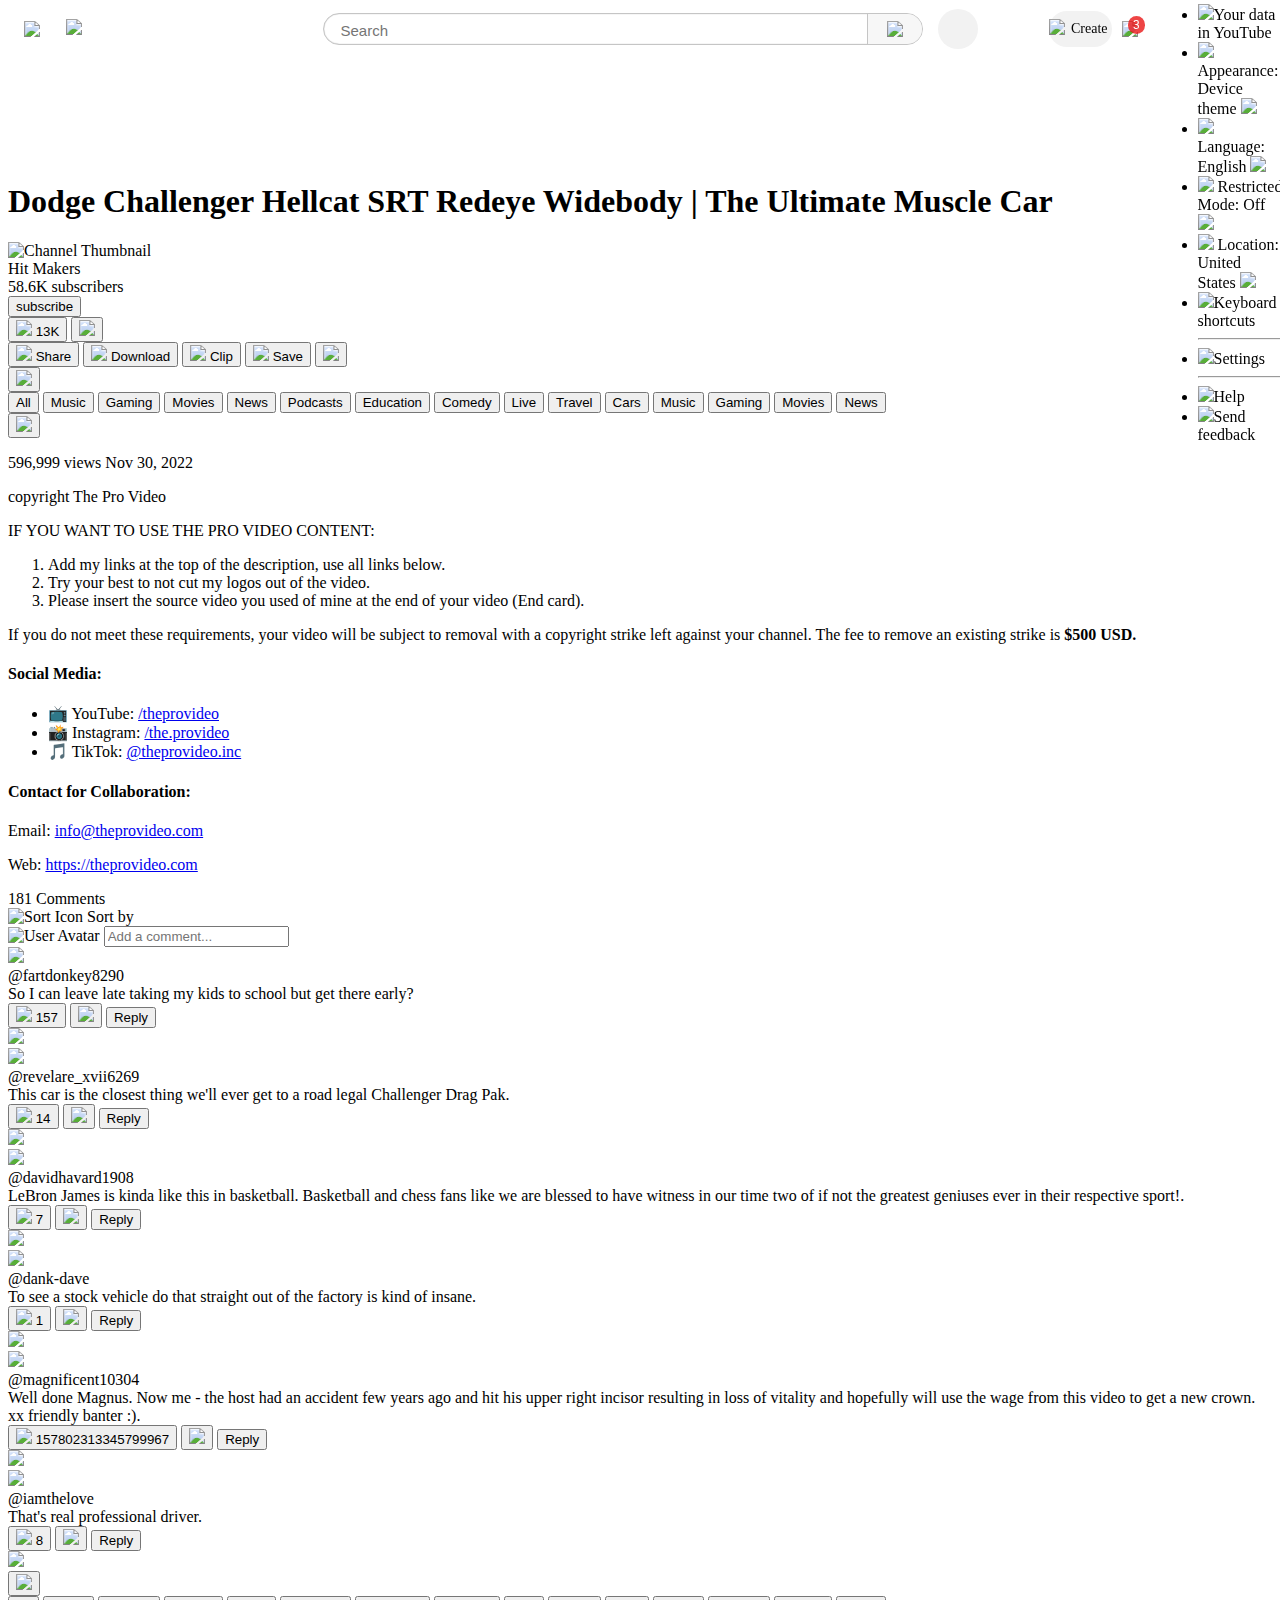
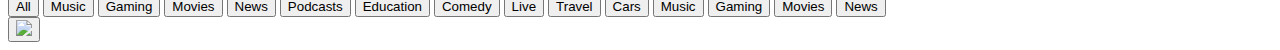
==== video.html @ 3eedf09e "add script to sidebar" ====
<!DOCTYPE html>
<html lang="en">

<head>

  <meta charset="UTF-8">
  <meta name="viewport" content="width=device-width, initial-scale=1, maximum-scale=1, user-scalable=no">

  <!-- Css Links -->
  <link rel="stylesheet" href="styles/header/navbar.css" />
  <link rel="stylesheet" href="styles/header/profile-menu.css" />
  <link rel="stylesheet" href="styles/playback page/PB-topic-bar.css" />
  <link rel="stylesheet" href="styles/playback page/PB-comments-header.css" />
  <link rel="stylesheet" href="styles/playback page/PB-comment.css" />
  <link rel="stylesheet" href="styles/playback page/PB-recommended.css" />
  <link rel="stylesheet" href="styles/playback page/PB-actions.css" />
  <link rel="stylesheet" href="styles/playback page/PB-description.css" />
  <link rel="stylesheet" href="styles/playback page/PB-video.css" />
  <link rel="stylesheet" href="styles/playback page/PB-general.css" />
  <link rel="stylesheet" href="styles/sidebar/subescriptions.css">
  <link rel="stylesheet" href="styles/sidebar/Explore.css">
  <link rel="stylesheet" href="styles/sidebar/more-form.css">
  <link rel="stylesheet" href="styles/sidebar/sidebar.css" />

  <!--Google Font -->
  <link rel="preconnect" href="https://fonts.googleapis.com" />
  <link rel="preconnect" href="https://fonts.gstatic.com" crossorigin />
  <link
    href="https://fonts.googleapis.com/css2?family=Alexandria:wght@100..900&family=Noto+Nastaliq+Urdu:wght@400..700&family=Roboto:ital,wght@0,100;0,300;0,400;0,500;0,700;0,900;1,100;1,300;1,400;1,500;1,700;1,900&display=swap"
    rel="stylesheet" />

  <title>YouTube Video Playback Page</title>

  <script src="https://kit.fontawesome.com/c745381312.js" crossorigin="anonymous"></script>

</head>

<body>
  <!-- header -->
  <div class="navbar">
    <!-- left -->
    <div class="left-section">
      <div class="menu-btn">
        <img class="menu-icon" src="imgs/Icons/menu-icon.svg" />
      </div>
      <div class="youtube-logo">
        <img src="imgs/Icons/youtube-icon.svg" />
      </div>
    </div>
    <!-- middle -->
    <div class="middle-section">
      <form class="cointainer">
        <div class="search-bar">
          <input type="text" placeholder="Search" name="q" />
          <button type="submit" class="serch-icon">
            <img src="imgs/Icons/search-icon.svg" />
            <div class="tooltips">Search</div>
          </button>
      </form>
    </div>
    <div class="mic-icon">
      <button>
        <i class="fa-solid fa-microphone"></i>
        <div class="tooltips">Search with your vioce</div>
      </button>
    </div>

  </div>
  <!-- rigth -->
  <div class="rigth-section">
    <div class="plus-btn">
      <div class="plus-icon">
        <img src="imgs/Icons/plus-icon.svg">
      </div>
      <p class="create">Create</p>
    </div>
    <button class="bell-btn">
      <div class="notification-container">
        <img class="bell" src="imgs/Icons/brll-icon.svg" />
        <div class="notification-icon">3</div>
        <div class="tooltips">Notifications</div>
      </div>
    </button>
    <!-- user-profile -->
    <div class="profile-container">
      <!-- Profile Icon -->
      <div class="profile-icon">
        <img src="imgs/profiles/Untitled-1.psd6.png" class="profile-pic" />
      </div>

      <!-- Dropdown Menu -->
      <div class="profile-menu">
        <div class="user-info">
          <img src="imgs/profiles/Untitled-1.psd6.png" class="dropdown-pic" />
          <div>
            <h3 class="user-name">Pico</h3>
            <p class="user-id">@picobax369</p>
            <a href="#" class="view-channel-link">View your channel</a>
          </div>
        </div>
        <hr class="menu-hr" />
        <ul class="menu-list">
          <li class="menu-item"><img src="imgs/Icons/profile menu/google-account-icon.svg">Google Account</li>
          <li class="menu-item-2">
            <img src="imgs/Icons/profile menu/switch-account-icon.svg">
            Switch account
            <img class="right-button" src="imgs/Icons/profile menu/Right-icon.svg">
          </li>
          <li class="menu-item"><img src="imgs/Icons/profile menu/sign-out-icon.svg">Sign out</li>
          <hr class="menu-hr" />
          <li class="menu-item"><img src="imgs/Icons/profile menu/youtube-studio-icon.svg">YouTube Studio</li>
          <li class="menu-item"><img src="imgs/Icons/profile menu/membership-icon.svg">Purchases and memberships</li>
          <hr class="menu-hr" />
          <li class="menu-item"><img src="imgs/Icons/profile menu/youtube-data-icon.svg">Your data in YouTube</li>
          <li class="menu-item-2">
            <img src="imgs/Icons/profile menu/Appearance-icon.svg">
            Appearance: Device theme
            <img class="right-button" src="imgs/Icons/profile menu/Right-icon.svg">
          </li>
          <li class="menu-item-2">
            <img src="imgs/Icons/profile menu/language-icon.svg">
            Language: English
            <img class="right-button" src="imgs/Icons/profile menu/Right-icon.svg">
          </li>
          <li class="menu-item-2">
            <img src="imgs/Icons/profile menu/Restricted-icon.svg">
            Restricted Mode: Off
            <img class="right-button" src="imgs/Icons/profile menu/Right-icon.svg">
          </li>
          <li class="menu-item-2">
            <img src="imgs/Icons/profile menu/Location-icon.svg">
            Location: United States
            <img class="right-button" src="imgs/Icons/profile menu/Right-icon.svg">
          </li>
          <li class="menu-item"><img src="imgs/Icons/profile menu/Keyboard-icon.svg">Keyboard shortcuts</li>
          <hr class="menu-hr" />
          <li class="menu-item"><img src="imgs/Icons/profile menu/Setting-icon.svg">Settings</li>
          <hr class="menu-hr" />
          <li class="menu-item"><img src="imgs/Icons/profile menu/Help-icon.svg">Help</li>
          <li class="menu-item"><img src="imgs/Icons/profile menu/Feedback-icon.svg">Send feedback</li>
        </ul>
      </div>
    </div>
  </div>
  </div>

  <!-- sidebar -->
   <div class="cover-black"></div>
  <div class="sidebar-container close" tabindex="0">
    <div class="section-section">
      <div class="sidebar-links-home">
        <img class="sidebar-icon" src="imgs/Icons/home-icon.svg" />
        <div class="sidebar-text">Home</div>
      </div>
      <div class="sidebar-links">
        <img class="sidebar-icon" src="imgs/Icons/shorts-icon.svg" />
        <div class="sidebar-text">Shorts</div>
      </div>
      <div class="sidebar-links">
        <img class="sidebar-icon" src="imgs/Icons/subscription-icon.svg" />
        <div class="sidebar-text">Subscriptions</div>
      </div>

      <hr class="hr-between" />

      <h2 class="you-icon">You<img src="imgs/Icons/send-icon.svg" /></h2>

      <!-- for rispansive -->
    <div class="for-delete">

      <div class="sidebar-links-A">
        <img class="sidebar-icon" src="imgs/Icons/history-icon.svg" />
        <div class="sidebar-text">History</div>
      </div>
      <div class="sidebar-links-A">
        <img class="sidebar-icon" src="imgs/Icons/playlists-icon.svg" />
        <div class="sidebar-text">Playlists</div>
      </div>
      <div class="sidebar-links-A">
        <img class="sidebar-icon" src="imgs/Icons/yourvideos-icon.svg" />
        <div class="sidebar-text">Your videos</div>
      </div>
      <div class="sidebar-links-A">
        <img class="sidebar-icon" src="imgs/Icons/watch-later-icon.svg" />
        <div class="sidebar-text">Watch later</div>
      </div>
      <div class="sidebar-links-A">
        <img class="sidebar-icon" src="imgs/Icons/liked-videos-icon.svg" />
        <div class="sidebar-text">Liked videos</div>
      </div>

    <hr />

    <!-- subescriptions -->
    <div class="section-section">
      <h2 class="subscription-icon">Subscriptions</h2>
      <ul class="subscription-list">
        <li class="subscription-item">
          <img src="imgs/profiles/car_profile.jpg" alt="Channel Icon">
          <span>HitMakers</span><span class="live-icon-r">●</span>
        </li>
        <li class="subscription-item">
          <img src="imgs/profiles/billie_profile.jpg" alt="Channel Icon">
          <span>BillieEilish</span>
        </li>
        <li class="subscription-item">
          <img src="imgs/profiles/channels3_profile.jpg" alt="Channel Icon">
          <span>God Bless Bitcoin</span><span class="live-icon-b">●</span>
        </li>
        <li class="subscription-item">
          <img src="imgs/profiles/channels4_profile.jpg" alt="Channel Icon">
          <span>Rubik's</span>
        </li>
        <li class="subscription-item">
          <img src="imgs/profiles/channels5_profile.jpg" alt="Channel Icon">
          <span>Catur Newbie</span>
        </li>
        <li class="subscription-item">
          <img src="imgs/profiles/channels6_profile.jpg" alt="Channel Icon">
          <span>Essential Classics</span><span class="live-icon-b">●</span>
        </li>
        <li class="subscription-item">
          <img src="imgs/profiles/channels9_profile.jpg" alt="Channel Icon">
          <span>James Bartholomew</span><span class="live-icon-b">●</span>
        </li>
        <li class="subscription-item">
          <img src="imgs/profiles/unnamed9.jpg" alt="Channel Icon">
          <span>Top Gear</span>
        </li>
      </ul>
      <div class="Show-more-icon"> <img src="imgs/Icons/button-bottom.svg" alt=""> Show more</div>
    </div>

    <hr />

    <!-- Explore -->
    <div class="section-section">
      <h2 class="Explore">Explore</h2>
      <div class="Explore-links">
        <img class="Explore-icon" src="imgs/Icons/sidebar/Explore/trading-icon.svg" />
        <div class="Explore-text">Trending</div>
      </div>
      <div class="Explore-links">
        <img class="Explore-icon" src="imgs/Icons/sidebar/Explore/Musice.svg" />
        <div class="Explore-text">Musice</div>
      </div>
      <div class="Explore-links">
        <img class="Explore-icon" src="imgs/Icons/sidebar/Explore/movies & ty.svg" />
        <div class="Explore-text">Movies & TY</div>
      </div>
      <div class="Explore-links">
        <img class="Explore-icon" src="imgs/Icons/sidebar/Explore/live.svg" />
        <div class="Explore-text">Live</div>
      </div>
      <div class="Explore-links">
        <img class="Explore-icon" src="imgs/Icons/sidebar/Explore/gaming-icon.svg" />
        <div class="Explore-text">Gaming</div>
      </div>
      <div class="Explore-links">
        <img class="Explore-icon" src="imgs/Icons/sidebar/Explore/news-icon.svg" />
        <div class="Explore-text">News</div>
      </div>
      <div class="Explore-links">
        <img class="Explore-icon" src="imgs/Icons/sidebar/Explore/sports-icon.svg" />
        <div class="Explore-text">Sports</div>
      </div>
      <div class="Explore-links">
        <img class="Explore-icon" src="imgs/Icons/sidebar/Explore/lreaning-icon.svg" />
        <div class="Explore-text">Learning</div>
      </div>
      <div class="Explore-links">
        <img class="Explore-icon" src="imgs/Icons/sidebar/Explore/fashion-beauty.svg" />
        <div class="Explore-text">Fashion & Beauty</div>
      </div>
      <div class="Explore-links">
        <img class="Explore-icon" src="imgs/Icons/sidebar/Explore/podcasts.svg  " />
        <div class="Explore-text">Podcasts</div>
      </div>
    </div>

    <hr />

    <!-- More form youtube -->
    <div class="section-section">
      <h2 class="more-form">More form Youtube</h2>
      <div class="more-form-link">
        <img src="imgs/Icons/sidebar/more-form/youtube-premium.svg" />
        <div>YouTbe Premium</div>
      </div>
      <div class="more-form-link">
        <img src="imgs/Icons/sidebar/more-form/youtube-studio.svg" />
        <div>YouTbe Studio</div>
      </div>
      <div class="more-form-link">
        <img src="imgs/Icons/sidebar/more-form/youtube-music.svg" />
        <div>YouTbe Music</div>
      </div>
      <div class="more-form-link">
        <img src="imgs/Icons/sidebar/more-form/youtube-kids.svg" />
        <div>YouTube Kids</div>
      </div>
    </div>

    <hr />

    <div class="section-section">
      <div class="more-form-link">
        <img src="imgs/Icons/sidebar/more-form/Settings.svg" />
        <div>Settings</div>
      </div>
      <div class="more-form-link">
        <img src="imgs/Icons/sidebar/more-form/Report-history.svg" />
        <div>Report history</div>
      </div>
      <div class="more-form-link">
        <img src="imgs/Icons/sidebar/more-form/help.svg" />
        <div>Help</div>
      </div>
      <div class="more-form-link">
        <img src="imgs/Icons/sidebar/more-form/Send-feedback.svg" />
        <div>Send feedback</div>
      </div>
    </div>

    <hr />

    <div class="about">
      <div>About Press Copyrigh tContact us Creators Advertise Developers</div>
      <div>Terms Privacy Policy & Safety How YouTube worksTest new features</div>
      <div>© 2025 Google LLC</div>
    </div>

    </div>
  </div>
  </div>
  <!-- Main Content -->
  <div class="main-content">
    <!-- Video Section -->
    <div class="video-section">
      <div class="video-player">
        <iframe src="https://www.youtube.com/embed/US05CFZ_JQI" frameborder="0" allowfullscreen></iframe>
      </div>

      <!-- info section -->
      <div class="video-info">
        <!-- title -->
        <div class="top-row">
          <h1>Dodge Challenger Hellcat SRT Redeye Widebody | The Ultimate Muscle Car</h1>
        </div>

        <!-- channel name and actions -->
        <div class="mid-row">
          <div class="owner">
            <img src="imgs/profiles/car_profile.jpg" alt="Channel Thumbnail">
            <div class="owner-info">
              <div class="channel-name">Hit Makers</div>
              <div class="subscribers">58.6K subscribers</div>
            </div>
            <button class="subscribe-button">subscribe</button>
          </div>
          <!-- actions -->
          <!-- Like & Dislike -->
          <button class="action like">
            <span class="icon"><img src="imgs/Icons/playback page/like-icon.svg"></span>
            <span class="count-text">13K</span>
          </button>

          <button class="action dislike">
            <span class="icon"><img src="imgs/Icons/playback page/dislike-icon.svg"></span>
          </button>

          <div class="action-buttons">
            <!-- Share -->
            <button class="action share">
              <span class="icon"><img src="imgs/Icons/playback page/share-icon.svg"></span>
              <span class="text">Share</span>
            </button>

            <!-- Download -->
            <button class="action download">
              <span class="icon"><img src="imgs/Icons/playback page/download-icon.svg"></span>
              <span class="text">Download</span>
            </button>

            <!-- Clip -->
            <button class="action clip">
              <span class="icon"><img src="imgs/Icons/playback page/clip-icon.svg"></span>
              <span class="text">Clip</span>
            </button>

            <!-- Save -->
            <button class="action save">
              <span class="icon"><img src="imgs/Icons/playback page/save-icon.svg"></span>
              <span class="text">Save</span>
            </button>

            <!-- More -->
            <button class="action more">
              <span class="icon"><img src="imgs/Icons/playback page/more-icon.svg"></span>
            </button>
          </div>
        </div>


        <!-- Risponsived recommended Section -->
        <aside class="risponsived-recommended-section">

          <!-- topic bar -->
          <div class="topic-bar-container">
            <button class="scroll-button left"><img src="imgs/Icons/scroll-button-left.svg"></button>
            <div class="topic-bar">
              <button class="topic-active" tabindex="0">All</button>
              <button class="topic" tabindex="0">Music</button>
              <button class="topic" tabindex="0">Gaming</button>
              <button class="topic" tabindex="0">Movies</button>
              <button class="topic" tabindex="0">News</button>
              <button class="topic" tabindex="0">Podcasts</button>
              <button class="topic" tabindex="0">Education</button>
              <button class="topic" tabindex="0">Comedy</button>
              <button class="topic" tabindex="0">Live</button>
              <button class="topic" tabindex="0">Travel</button>
              <button class="topic" tabindex="0">Cars</button>
              <button class="topic" tabindex="0">Music</button>
              <button class="topic" tabindex="0">Gaming</button>
              <button class="topic" tabindex="0">Movies</button>
              <button class="topic" tabindex="0">News</button>
            </div>
            <button class="scroll-button right"><img src="imgs/Icons/scorll-button-right.svg"></button>
          </div>

          <!-- Recommended video list -->
          <div class="video-list"></div>
          
        </aside>

        <!-- description -->
        <span class="bottom-row">
          <p class="views">
            596,999 views Nov 30, 2022</p>

          <section class="description">
            <p>copyright The Pro Video</p>
            <p>IF YOU WANT TO USE THE PRO VIDEO CONTENT:</p>
            <ol>
              <li>Add my links at the top of the description, use all links below.</li>
              <li>Try your best to not cut my logos out of the video.</li>
              <li>Please insert the source video you used of mine at the end of your video (End card).</li>
            </ol>
            <p>
              If you do not meet these requirements, your video will be subject to removal with a copyright strike left
              against your channel.
              The fee to remove an existing strike is <strong>$500 USD.</strong>
            </p>
          </section>

          <section class="links">
            <h4>Social Media:</h4>
            <ul>
              <li>📺 YouTube: <a href="https://youtube.com/theprovideo">/theprovideo</a></li>
              <li>📸 Instagram: <a href="https://instagram.com/the.provideo">/the.provideo</a></li>
              <li>🎵 TikTok: <a href="https://tiktok.com/@theprovideo.inc">@theprovideo.inc</a></li>
            </ul>
          </section>

          <section class="contact">
            <h4>Contact for Collaboration:</h4>
            <p>Email: <a href="mailto:info@theprovideo.com">info@theprovideo.com</a></p>
            <p>Web: <a href="https://theprovideo.com">https://theprovideo.com</a></p>
          </section>
        </span>
        <!-- description -->
      </div>

      <!-- comment section -->
      <div class="comment-section">

        <!-- your comment -->
        <div class="comments-header-section">
          <div class="comments-header">
            <span class="comments-count">181 Comments</span>
            <div class="sort-section">
              <img src="imgs/Icons/playback page/sort-icon.svg" alt="Sort Icon" class="sort-icon" />
              <span>Sort by</span>
            </div>
          </div>
          <div class="add-comment">
            <img src="imgs/profiles/Untitled-1.psd6.png" alt="User Avatar" class="avatar2" />
            <input type="text" placeholder="Add a comment..." class="comment-input" />
          </div>
        </div>

        <div class="comment">
          <div class="avatar"><img src="imgs/profiles/Untitled-1.psd6.png"></div>
          <div class="content">
            <div class="username">@fartdonkey8290</div>
            <div class="comment-text">So I can leave late taking my kids to school but get there early?</div>
            <div class="comment-action">
              <button class="button-like">
                <img class="comment-icon" src="imgs/Icons/playback page/like-icon.svg">
                <span class="comment-likes">157</span>
              </button>
              <button class="button-dislike">
                <img class="comment-icon" src="imgs/Icons/playback page/dislike-icon.svg">
              </button>
              <button class="button-reply">Reply</button>
            </div>
          </div>
          <div class="ellipsis custom"><img src="imgs/Icons/playback page/more-icon.png"></div>
        </div>

        <div class="comment">
          <div class="avatar">
            <img class="comment-icon" src="imgs/profiles/channels5_profile.jpg">
          </div>
          <div class="content">
            <div class="username">@revelare_xvii6269</div>
            <div class="comment-text">This car is the closest thing we'll ever get to a road legal Challenger Drag Pak.
            </div>
            <div class="comment-action">
              <button class="button-like">
                <img class="comment-icon" src="imgs/Icons/playback page/like-icon.svg">
                <span class="comment-likes">14</span>
              </button>
              <button class="button-dislike">
                <img class="comment-icon" src="imgs/Icons/playback page/dislike-icon.svg">
              </button>
              <button class="button-reply">Reply</button>
            </div>
          </div>
          <div class="ellipsis custom"><img src="imgs/Icons/playback page/more-icon.png"></div>
        </div>

        <div class="comment">
          <div class="avatar"><img src="imgs/profiles/simp dev.jpg"></div>
          <div class="content">
            <div class="username">@davidhavard1908</div>
            <div class="comment-text">LeBron James is kinda like this in basketball. Basketball and chess fans like we
              are
              blessed to have witness in our time two of if not the greatest geniuses ever in their respective sport!.
            </div>
            <div class="comment-action">
              <button class="button-like">
                <img class="comment-icon" src="imgs/Icons/playback page/like-icon.svg">
                <span class="comment-likes">7</span>
              </button>
              <button class="button-dislike">
                <img class="comment-icon" src="imgs/Icons/playback page/dislike-icon.svg">
              </button>
              <button class="button-reply">Reply</button>
            </div>
          </div>
          <div class="ellipsis custom"><img src="imgs/Icons/playback page/more-icon.png"></div>
        </div>

        <div class="comment">
          <div class="avatar"><img src="imgs/profiles/billie_profile.jpg"></div>
          <div class="content">
            <div class="username">@dank-dave</div>
            <div class="comment-text">To see a stock vehicle do that straight out of the factory is kind of insane.
            </div>
            <div class="comment-action">
              <button class="button-like">
                <img class="comment-icon" src="imgs/Icons/playback page/like-icon.svg">
                <span class="comment-likes">1</span>
              </button>
              <button class="button-dislike">
                <img class="comment-icon" src="imgs/Icons/playback page/dislike-icon.svg">
              </button>
              <button class="button-reply">Reply</button>
            </div>
          </div>
          <div class="ellipsis custom"><img src="imgs/Icons/playback page/more-icon.png"></div>
        </div>

        <div class="comment">
          <div class="avatar"><img src="imgs/profiles/yasin.jpg"></div>
          <div class="content">
            <div class="username">@magnificent10304</div>
            <div class="comment-text">Well done Magnus. Now me - the host had an accident few years ago and hit his
              upper right
              incisor resulting in loss of vitality and hopefully will use the wage from this video to get a new crown.
              xx friendly banter :).</div>
            <div class="comment-action">
              <button class="button-like">
                <img class="comment-icon" src="imgs/Icons/playback page/like-icon.svg">
                <span class="comment-likes">157802313345799967</span>
              </button>
              <button class="button-dislike">
                <img class="comment-icon" src="imgs/Icons/playback page/dislike-icon.svg">
              </button>
              <button class="button-reply">Reply</button>
            </div>
          </div>
          <div class="ellipsis custom"><img src="imgs/Icons/playback page/more-icon.png"></div>
        </div>

        <div class="comment">
          <div class="avatar"><img src="imgs/profiles/car_profile.jpg"></div>
          <div class="content">
            <div class="username">@iamthelove</div>
            <div class="comment-text">That's real professional driver.</div>
            <div class="comment-action">
              <button class="button-like">
                <img class="comment-icon" src="imgs/Icons/playback page/like-icon.svg">
                <span class="comment-likes">8</span>
              </button>
              <button class="button-dislike">
                <img class="comment-icon" src="imgs/Icons/playback page/dislike-icon.svg">
              </button>
              <button class="button-reply">Reply</button>
            </div>
          </div>
          <div class="ellipsis custom"><img src="imgs/Icons/playback page/more-icon.png"></div>
        </div>
      </div>
    </div>

    <!-- Recommended Section -->
    <aside class="recommended-section">

      <!-- topic bar -->
      <div class="topic-bar-container">
        <button class="scroll-button left"><img src="imgs/Icons/scroll-button-left.svg"></button>
        <div class="topic-bar">
          <button class="topic-active" tabindex="0">All</button>
          <button class="topic" tabindex="0">Music</button>
          <button class="topic" tabindex="0">Gaming</button>
          <button class="topic" tabindex="0">Movies</button>
          <button class="topic" tabindex="0">News</button>
          <button class="topic" tabindex="0">Podcasts</button>
          <button class="topic" tabindex="0">Education</button>
          <button class="topic" tabindex="0">Comedy</button>
          <button class="topic" tabindex="0">Live</button>
          <button class="topic" tabindex="0">Travel</button>
          <button class="topic" tabindex="0">Cars</button>
          <button class="topic" tabindex="0">Music</button>
          <button class="topic" tabindex="0">Gaming</button>
          <button class="topic" tabindex="0">Movies</button>
          <button class="topic" tabindex="0">News</button>
        </div>
        <button class="scroll-button right"><img src="imgs/Icons/scorll-button-right.svg"></button>
      </div>

      <!-- <!-- Recommended video list -->
      <div class="video-list"></div>

    </aside>
  </div>

  <!-- Scripts -->
  <script src="scripts/PB_video/PB.actions.js"></script>
  <script src="scripts/PB_video/PB-recommended-video.js"></script>
  <script src="scripts/PB_video/sidebar.js"></script>
</body>

</html>
---- styles/header/navbar.css ----
.navbar {
  display: flex;
  height: 58px;
  flex-direction: row;
  justify-content: space-between;
  padding: 0px 16px;
  position: fixed;
  background-color: rgb(255, 255, 255);
  top: 0;
  right: 0;
  left: 0;
  z-index: 100;
}

/* left section */
.left-section {
  width: 150px;
  display: flex;
  align-items: center;
  flex-shrink: 0;
}
.menu-btn {
  border-radius: 50%;
  padding: 8px 8px;
  cursor: pointer;
  border: none;
  background-color: white;
}
.menu-btn:hover {
  background-color: rgb(235, 235, 235);
}
.menu-icon {
  display: flex;
}
.youtube-logo {
  height: 20px !important;
  margin-left: 18px;
  cursor: pointer;
}

/* middle section */
.middle-section {
  flex: 1;
  display: flex;
  max-width: 770px;
  align-items: center;
}
.cointainer {
  flex: 1;
  display: flex;
  align-items: center;
  justify-content: center;
  margin-left: 50px;
}
.search-bar {
  flex: 1;
  display: flex;
  border: solid 1px rgb(197, 197, 197);
  align-items: center;
  border-radius: 60px;
  padding-left: 15px;
  box-shadow: inset 0px 0px 1px rgb(160, 160, 160);
  margin-left: 50px;
}
.search-bar input {
  background: transparent;
  flex: 1;
  border: 0;
  outline: none;
  margin-top: 2px;
  font-size: 15px;
  font-family: Arial, Helvetica, sans-serif;
  color: rgba(27, 27, 27, 0.836);
  width: 0;
}
.serch-icon {
  padding: 7px 19px;
  border: none;
  border-left: solid 1px rgb(197, 197, 197);
  border-radius: 0px 20px 20px 0px;
  cursor: pointer;
  flex-shrink: 0;
  background-color: rgb(247, 247, 247);
  transition: background-color 0.1s;
}
.serch-icon img {
  background-color: rgba(255, 255, 255, 0);
}
.serch-icon:hover {
  background-color: rgb(239, 239, 239);
}
.mic-icon {
  width: 70px;
}
.mic-icon button {
  height: 40px;
  width: 40px;
  border: none;
  border-radius: 50%;
  cursor: pointer;
  transition: background-color 0.1s;
  background-color: rgb(242, 242, 242);
}

.mic-icon button:hover {
  background-color: rgb(225, 225, 225);
}

/* rigth section */
.rigth-section {
  width: 205px;
  margin-right: 10px;
  display: flex;
  align-items: center;
  justify-content: center;
  justify-content: space-between;
  flex-shrink: 0;
}
.plus-btn {
  height: 36px;
  width: 97px;
  background-color: rgb(242, 242, 242);
  display: flex;
  border-radius: 20px;
  margin-right: 4px;
  align-items: center;
  justify-content: center;
  cursor: pointer;
  transition: background-color 0.1s;
}
.plus-btn img {
  margin-right: 6px;
}
.plus-btn:hover {
  background-color: rgb(230, 230, 230);
}
.create {
  font-size: 14px;
  font-weight: 500;
  margin: 0px 4px 0px 0px;
}

.bell-btn {
  height: 39px;
  width: 39px;
  margin-right: 14px;
  border-radius: 50%;
  border: none;
  background-color: rgba(255, 255, 255, 0);
  cursor: pointer;
}
.bell-btn:hover {
  background-color: rgb(228, 228, 228);
}
.notification-icon {
  position: absolute;
  background-color: rgba(233, 14, 14, 0.774);
  color: white;
  padding: 2px 5px;
  border-radius: 50px;
  font-size: 12px;
  font-family: Roboto, Arial;
  top: -5px;
  right: -7px;
}
.mic-icon{
  display: flex;
  align-items: center;
  justify-content: center;
}
.serch-icon,
.notification-container,
.mic-icon button {
  position: relative;
  display: flex;
  flex-direction: column;
  align-items: center;
  justify-content: center;
}
.bell-btn:hover .tooltips,
.serch-icon:hover .tooltips,
.mic-icon button:hover .tooltips {
  opacity: 1;
}
.tooltips {
  position: absolute;
  bottom: -50px;
  background-color: rgb(128, 128, 128);
  color: white;
  padding: 9px 7px;
  border-radius: 6px;
  font-size: 12px;
  font-family: roboto, arial;
  opacity: 0;
  transition: opacity 0.2s;
  pointer-events: none;
  white-space: nowrap;
}
---- styles/sidebar/sidebar.css ----
.cover-black{
  position: fixed;
  top: 0;
  left: 0;
  width: 100%;
  height: 100%;
  background: rgba(0, 0, 0, 0.5); /* Semi-transparent background */
  transition: opacity 0.3s ease;
  opacity: 1;
  visibility: hidden;
  z-index: 1001; /* Ensure it's below the sidebar */
}

.cover-black.active{
  opacity: 1;
  visibility: visible;
}
/* Hide scrollbar by default */
.sidebar-container {
  position: fixed;
  top: 58px;
  left: 0;
  bottom: 0;
  width: 238px;
  padding-right: 4px;
  z-index: 1003;
  overflow-x: hidden;
  overflow-y: auto;
  scroll-behavior: smooth;
  scrollbar-width: none;
  background-color: white;
  transition: left 0.4s ease;
}

.sidebar-container.closed {
  /* divv */
    padding: 0;
    width: 75px;

  .section-section {
    padding: 8px 3px;
    width: 65px;
  }
  /* div */
  .you-icon,
  .sidebar-links-home,
  .sidebar-links {
    background-color: white;
    padding: 0px 0px;
    height: 70px;
    width: 65px;
    display: flex;
    flex-direction: column;
    align-items: center;
    /* vertical */
    justify-content: center;
    /* horizental */
  }
  /* text */
  .sidebar-links .sidebar-text,
  .sidebar-links-home .sidebar-text {
    margin: 0;
    white-space: nowrap;
    align-items: center;
    justify-content: left;
    font-size: 9.8px;
  }
  /* img */
  .sidebar-icon {
    margin-bottom: 9px;
  }
  .you-icon:hover,
  .sidebar-links:hover,
  .sidebar-links-home:hover {
    background-color: rgb(243, 243, 243);
  }
  .for-delete {
    display: none;
  }
  .sidebar-container hr {
    display: none;
  }
  .hr-between.closed {
    display: none !important;
  }
}
.sidebar-container.close {
  left: -100%;
}

.sidebar-container:hover {
  scrollbar-width: auto;
}
.sidebar-container::-webkit-scrollbar-thumb {
  background: #ccc;
  border-radius: 10px;
}

.sidebar-container::-webkit-scrollbar {
  width: 8px;
}

.section-section {
  padding: 12px 14px;
  width: 216px;
}

.sidebar-links-home {
  padding: 0px 10px;
  height: 40px;
  width: 183px;
  display: flex;
  align-items: center;
  cursor: pointer;
  background-color: rgb(240, 240, 240);
  border-radius: 10px;
  transition: background-color 0.1s;
}

.sidebar-links-home div {
  margin-left: 25px;
  color: rgb(46, 46, 46);
  font-family: Arial, Helvetica, sans-serif;
  font-size: 14px;
  font-weight: bold;
}

.sidebar-links-A,
.sidebar-links {
  display: flex;
  border-radius: 10px;
  padding: 0px 10px;
  height: 40px;
  width: 183px;
  align-items: center;
  cursor: pointer;
  transition: background-color 0.1s;
}
.sidebar-links-A:hover,
.sidebar-links:hover,
.you-icon:hover {
  background-color: rgb(240, 240, 240);
}

.sidebar-links-home:hover {
  background-color: rgb(233, 233, 233);
}

.sidebar-links-A div,
.sidebar-links div {
  margin-left: 25px;
  font-family: Arial, Helvetica, sans-serif;
  font-size: 14px;
}

.you-icon {
  height: 40px;
  width: 183px;
  padding: 0px 10px;
  font-family: "Roboto", "Arial", sans-serif;
  font-weight: 600;
  font-size: 16px;
  display: flex;
  color: rgb(27, 27, 27);
  cursor: pointer;
  margin: 0;
  border-radius: 10px;
  display: flex;
  align-items: center;
}

.you-icon img {
  margin-left: 8px;
}
.hr-between {
  margin: 10px 0px;
}
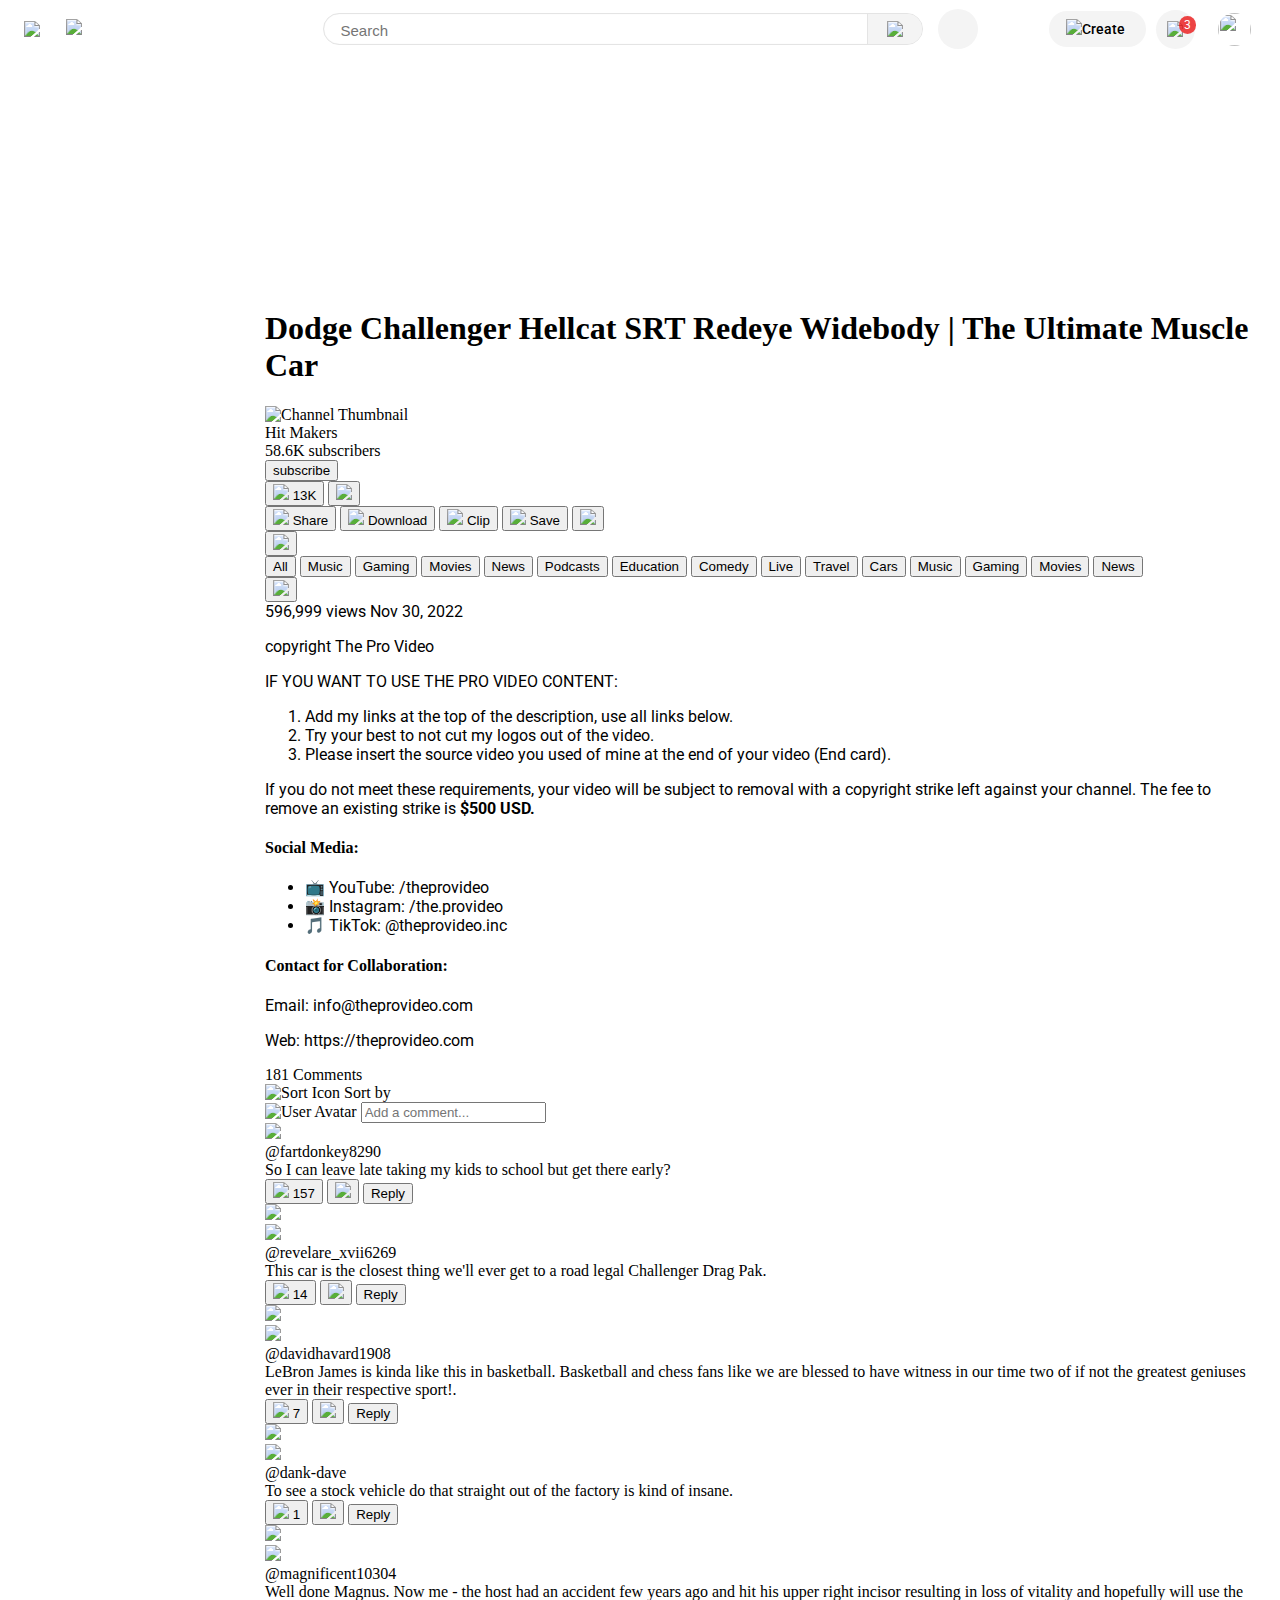
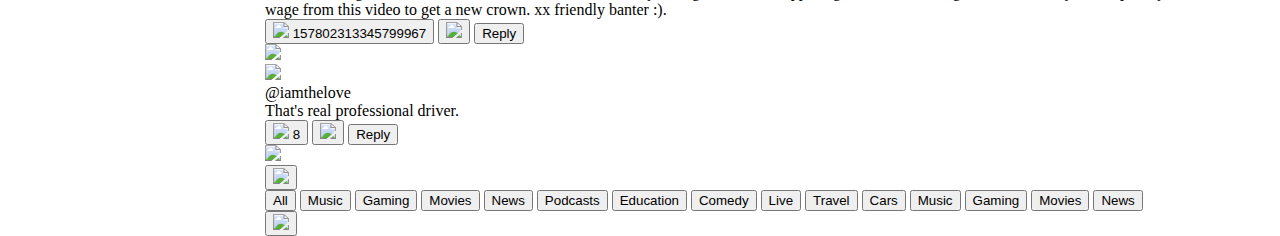
==== commit bde1f606: "fixed main page dark mode" ====
--- a/video.html
+++ b/video.html
@@ -8,6 +8,7 @@
 
   <!-- Css Links -->
   <link rel="stylesheet" href="styles/header/navbar.css" />
+  <link rel="stylesheet" href="styles/general.css" />
   <link rel="stylesheet" href="styles/header/profile-menu.css" />
   <link rel="stylesheet" href="styles/playback page/PB-topic-bar.css" />
   <link rel="stylesheet" href="styles/playback page/PB-comments-header.css" />
@@ -88,6 +89,28 @@
         <img src="imgs/profiles/Untitled-1.psd6.png" class="profile-pic" />
       </div>
 
+      <div class="theme-toggle">
+        <div class="title">
+          <img class="theme-back-flash" src="imgs/Icons/profile menu/back-flash.svg">
+          <span class="theme-toggle-title">Appearance</span>
+        </div>
+        <hr class="menu-hr" />
+        <div class="Appearance-list">
+          <div class="theme-Mode device">
+            <img class="theme-tick device" src="imgs/Icons/profile menu/Tick.svg">
+            <span>Use device theme</span>
+          </div>
+          <div class="theme-Mode dark">
+            <img class="theme-tick dark" src="imgs/Icons/profile menu/Dark-tick.svg">
+            <span>Dark theme</span>
+          </div>
+          <div class="theme-Mode light">
+            <img class="theme-tick light" src="imgs/Icons/profile menu/Tick.svg">
+            <span>Light theme</span>
+          </div>
+        </div>
+      </div>
+      
       <!-- Dropdown Menu -->
       <div class="profile-menu">
         <div class="user-info">
@@ -112,7 +135,7 @@
           <li class="menu-item"><img src="imgs/Icons/profile menu/membership-icon.svg">Purchases and memberships</li>
           <hr class="menu-hr" />
           <li class="menu-item"><img src="imgs/Icons/profile menu/youtube-data-icon.svg">Your data in YouTube</li>
-          <li class="menu-item-2">
+          <li class="menu-item-2 Appearance">
             <img src="imgs/Icons/profile menu/Appearance-icon.svg">
             Appearance: Device theme
             <img class="right-button" src="imgs/Icons/profile menu/Right-icon.svg">
@@ -648,9 +671,10 @@
   </div>
 
   <!-- Scripts -->
-  <script src="scripts/PB_video/PB.actions.js"></script>
-  <script src="scripts/PB_video/PB-recommended-video.js"></script>
-  <script src="scripts/PB_video/sidebar.js"></script>
+  <script src="scripts/playback-page/PB.actions.js"></script>
+  <script src="scripts/playback-page/PB-recommended-video.js"></script>
+  <script src="scripts/playback-page/sidebar.js"></script>
+  <script src="scripts/Header/profile-menu.js"></script>
 </body>
 
 </html>--- a/styles/header/navbar.css
+++ b/styles/header/navbar.css
@@ -1,3 +1,19 @@
+:root {
+  --Ntext-color: #000000;
+  --Nmain-color: #ffffff;
+  --Nbutton-color: rgb(244, 244, 244);
+  --Nhover-color: rgb(228, 228, 228);
+  --Nicon-color: black;
+}
+
+.dark-mode {
+  --Ntext-color: white;
+  --Nmain-color: #0f0f0f;
+  --Nbutton-color: rgb(42, 42, 42);
+  --Nhover-color: rgb(60, 60, 60);
+  --Nicon-color: white;
+}
+
 .navbar {
   display: flex;
   height: 58px;
@@ -5,7 +21,7 @@
   justify-content: space-between;
   padding: 0px 16px;
   position: fixed;
-  background-color: rgb(255, 255, 255);
+  background-color: var(--Nmain-color);
   top: 0;
   right: 0;
   left: 0;
@@ -19,23 +35,29 @@
   align-items: center;
   flex-shrink: 0;
 }
+
 .menu-btn {
   border-radius: 50%;
   padding: 8px 8px;
   cursor: pointer;
   border: none;
-  background-color: white;
-}
+  background-color: var(--Nmain-color);
+  fill: var(--Nicon-color);
+}
+
 .menu-btn:hover {
-  background-color: rgb(235, 235, 235);
-}
+  background-color: var(--Nhover-color);
+}
+
 .menu-icon {
   display: flex;
 }
+
 .youtube-logo {
   height: 20px !important;
   margin-left: 18px;
   cursor: pointer;
+  fill: var(--Nicon-color);
 }
 
 /* middle section */
@@ -45,6 +67,7 @@
   max-width: 770px;
   align-items: center;
 }
+
 .cointainer {
   flex: 1;
   display: flex;
@@ -52,16 +75,18 @@
   justify-content: center;
   margin-left: 50px;
 }
+
 .search-bar {
   flex: 1;
   display: flex;
-  border: solid 1px rgb(197, 197, 197);
+  border: solid 1px var(--Nhover-color);
   align-items: center;
   border-radius: 60px;
   padding-left: 15px;
-  box-shadow: inset 0px 0px 1px rgb(160, 160, 160);
+  box-shadow: inset 0px 0px 1px var(--Nhover-color);
   margin-left: 50px;
 }
+
 .search-bar input {
   background: transparent;
   flex: 1;
@@ -70,28 +95,34 @@
   margin-top: 2px;
   font-size: 15px;
   font-family: Arial, Helvetica, sans-serif;
-  color: rgba(27, 27, 27, 0.836);
+  color: var(--Ntext-color);
   width: 0;
 }
+
 .serch-icon {
   padding: 7px 19px;
   border: none;
-  border-left: solid 1px rgb(197, 197, 197);
+  border-left: solid 1px var(--Nhover-color);
   border-radius: 0px 20px 20px 0px;
   cursor: pointer;
   flex-shrink: 0;
-  background-color: rgb(247, 247, 247);
+  background-color: var(--Nbutton-color) !important;
   transition: background-color 0.1s;
 }
-.serch-icon img {
-  background-color: rgba(255, 255, 255, 0);
-}
+
+.serch-icon svg {
+  fill: var(--Nicon-color);
+  background-color: var();
+}
+
 .serch-icon:hover {
-  background-color: rgb(239, 239, 239);
-}
+  background-color: var(--Nhover-color);
+}
+
 .mic-icon {
   width: 70px;
 }
+
 .mic-icon button {
   height: 40px;
   width: 40px;
@@ -99,11 +130,12 @@
   border-radius: 50%;
   cursor: pointer;
   transition: background-color 0.1s;
-  background-color: rgb(242, 242, 242);
+  background-color: var(--Nbutton-color);
+  color: var(--Nicon-color);  
 }
 
 .mic-icon button:hover {
-  background-color: rgb(225, 225, 225);
+  background-color: var(--Nhover-color);
 }
 
 /* rigth section */
@@ -116,10 +148,12 @@
   justify-content: space-between;
   flex-shrink: 0;
 }
+
 .plus-btn {
   height: 36px;
   width: 97px;
-  background-color: rgb(242, 242, 242);
+  background-color: var(--Nbutton-color);
+  color: var(--Ntext-color);
   display: flex;
   border-radius: 20px;
   margin-right: 4px;
@@ -128,12 +162,16 @@
   cursor: pointer;
   transition: background-color 0.1s;
 }
-.plus-btn img {
+
+.plus-btn svg {
   margin-right: 6px;
-}
+  fill: var(--Nicon-color);
+}
+
 .plus-btn:hover {
-  background-color: rgb(230, 230, 230);
-}
+  background-color: var(--Nhover-color);
+}
+
 .create {
   font-size: 14px;
   font-weight: 500;
@@ -146,12 +184,15 @@
   margin-right: 14px;
   border-radius: 50%;
   border: none;
-  background-color: rgba(255, 255, 255, 0);
-  cursor: pointer;
-}
+  background-color: var(--Nbutton-color);
+  fill: var(--Nicon-color);
+  cursor: pointer;
+}
+
 .bell-btn:hover {
-  background-color: rgb(228, 228, 228);
-}
+  background-color: var(--Nhover-color);
+}
+
 .notification-icon {
   position: absolute;
   background-color: rgba(233, 14, 14, 0.774);
@@ -163,11 +204,13 @@
   top: -5px;
   right: -7px;
 }
-.mic-icon{
-  display: flex;
-  align-items: center;
-  justify-content: center;
-}
+
+.mic-icon {
+  display: flex;
+  align-items: center;
+  justify-content: center;
+}
+
 .serch-icon,
 .notification-container,
 .mic-icon button {
@@ -177,11 +220,13 @@
   align-items: center;
   justify-content: center;
 }
+
 .bell-btn:hover .tooltips,
 .serch-icon:hover .tooltips,
 .mic-icon button:hover .tooltips {
   opacity: 1;
 }
+
 .tooltips {
   position: absolute;
   bottom: -50px;
@@ -195,4 +240,4 @@
   transition: opacity 0.2s;
   pointer-events: none;
   white-space: nowrap;
-}
+}--- a/styles/general.css
+++ b/styles/general.css
@@ -0,0 +1,42 @@
+:root {
+  --dark-color: #111111;
+  --gray-color: #686868;
+}
+
+p {
+  margin-top: 0px;
+}
+
+a {
+  text-decoration: none;
+  color: inherit;
+  /* remove anchor blue color  */
+}
+
+h3,
+a,
+li,
+p {
+  font-family: Roboto, Arial;
+}
+
+html.dark-mode {
+  background-color: var(--dark-color);
+  color: white;
+}
+
+body {
+  margin: 135px 30px 0px 265px;
+  /* Top, Right, Bottom, Left */
+}
+
+body.closed {
+  margin: 0;
+  margin: 135px 30px 0px 100px;
+}
+
+hr {
+  border-color: rgba(241, 241, 241, 0.281);
+  width: auto;
+  margin: 0px;
+}--- a/styles/header/profile-menu.css
+++ b/styles/header/profile-menu.css
@@ -0,0 +1,212 @@
+:root {
+  --text-color: #000000;
+  --main-color: #ffffff;
+  --hover-color: rgb(228, 228, 228);
+  --icon-color: black;
+}
+
+.dark-mode {
+  --text-color: white;
+  --main-color: rgb(42, 42, 42);
+  --hover-color: rgb(60, 60, 60);
+  --icon-color: white;
+}
+
+/* User Profile */
+.profile-container {
+  align-items: center;
+}
+
+.theme-toggle {
+  display: none;
+  position: absolute;
+  top: 47px;
+  right: 20px;
+  background-color: var(--main-color);
+  border-radius: 12px;
+  width: 300px;
+  height: 200px;
+  padding: 5px 0;
+  box-shadow: 0px 4px 10px rgba(0, 0, 0, 0.3);
+  z-index: 1000;
+}
+.theme-toggle.opend {
+  display: block;
+}
+.title {
+  display: flex;
+  align-items: center;
+  color: var(--text-color);
+}
+.theme-back-flash{
+  fill: var(--icon-color);
+  vertical-align: center;
+  /* margin: top right bottom left */
+  margin: 0 5px 0 5px;
+  cursor: pointer;
+  padding: 10px;
+  border-radius: 50%;
+  transition: background-color 0.2s;
+}
+.theme-back-flash:hover {
+  background-color: var(--hover-color);
+}
+.theme-toggle-title {
+  font-family: Roboto, Arial;
+}
+.Appearance-list {
+  display: flex;
+  flex-direction: column;
+  gap: 0px;
+  font-family: Roboto, Arial;
+  font-size: 14px;
+  color: var(--text-color);
+}
+.theme-Mode {
+  display: flex;
+  padding: 10px;
+  cursor: pointer;
+  transition: background-color 0.1s;
+}
+.theme-Mode:hover {
+  background-color: var(--hover-color);
+}
+.theme-tick {
+  vertical-align: center;
+  margin: 0 18px 0 5px;
+}
+.theme-tick.device {
+  fill: var(--icon-color);
+  opacity: 0;
+}
+.theme-tick.dark {
+  fill: var(--icon-color);
+  opacity: 0;
+}
+.them-tick.light {
+  fill: var(--icon-color);
+  opacity: 1;
+}
+
+.profile-icon {
+  width: 40px;
+  /* padding: 0px 5px; */
+  display: flex;
+  position: relative;
+  align-items: center;
+  justify-content: center;
+}
+
+.profile-pic {
+  width: 33px;
+  height: 33px;
+  border-radius: 50%;
+  cursor: pointer;
+}
+
+/* Dropdown Menu */
+.profile-menu {
+  display: none;
+  position: absolute;
+  top: 47px;
+  right: 20px;
+  background-color: var(--main-color);
+  color: var(--text-color);
+  border-radius: 12px;
+  width: 300px;
+  padding: 5px 0;
+  box-shadow: 0px 4px 10px rgba(0, 0, 0, 0.3);
+  z-index: 1000;
+}
+.profile-menu.profile-opend {
+  display: block;
+}
+
+/* User Info */
+.user-info {
+  display: flex;
+  align-items: center;
+  padding: 10px 16px;
+}
+
+.dropdown-pic {
+  margin-bottom: 30px;
+  width: 45px;
+  height: 45px;
+  border-radius: 50%;
+  margin-right: 16px;
+}
+
+.user-name {
+  font-size: 18px;
+  font-weight: 400;
+  margin: 0;
+}
+
+.view-channel-link {
+  font-size: 14px;
+  color: #0078e1;
+  text-decoration: none;
+}
+
+.view-channel-link:hover {
+  text-decoration: underline;
+}
+
+/* Menu List */
+.menu-list {
+  background-color: var(--main-color);
+  color: var(--text-color);
+  list-style: none;
+  margin: 0;
+  padding: 0;
+  overflow-y: auto;
+  max-height: 72vh;
+  overflow-x: hidden;
+  scroll-behavior: smooth;
+  box-sizing: border-box;
+}
+
+.menu-list svg {
+  fill: var(--icon-color);
+  width: 25px;
+  margin-right: 18px;
+}
+
+.menu-item-2,
+.menu-item {
+  display: flex;
+  align-items: center;
+  padding: 7px 16px;
+  font-size: 14px;
+  font-weight: 400;
+  cursor: pointer;
+  transition: background-color 0.2s;
+}
+
+.menu-item-2 {
+  justify-content: space-between;
+}
+
+.menu-item-2:hover,
+.menu-item:hover {
+  background-color: var(--hover-color);
+}
+
+.right-button {
+  fill: var(--icon-color);
+  margin-left: auto; /* Pushes the icon to the far right */
+  margin-right: 0 !important;
+}
+
+.menu-hr {
+  width: 300px;
+  margin: 8px 0;
+  border: none;
+  border-top: 0.9px solid var(--hover-color);
+}
+
+.icon-svg {
+  margin-right: 18px;
+  fill: var(--icon-color);
+}--- a/styles/sidebar/sidebar.css
+++ b/styles/sidebar/sidebar.css
@@ -1,3 +1,19 @@
+:root {
+  --Stext-color: #000000;
+  --Smain-color: #ffffff;
+  --Sbutton-color: rgb(244, 244, 244);
+  --Shover-color: rgb(228, 228, 228);
+  --Sicon-color: black;
+}
+
+.dark-mode {
+  --Stext-color: white;
+  --Smain-color: #0f0f0f;
+  --Sbutton-color: rgb(42, 42, 42);
+  --Shover-color: rgb(60, 60, 60);
+  --Sicon-color: white;
+}
+
 .cover-black{
   position: fixed;
   top: 0;
@@ -28,7 +44,7 @@
   overflow-y: auto;
   scroll-behavior: smooth;
   scrollbar-width: none;
-  background-color: white;
+  background-color: var(--Smain-color);
   transition: left 0.4s ease;
 }
 
@@ -45,7 +61,7 @@
   .you-icon,
   .sidebar-links-home,
   .sidebar-links {
-    background-color: white;
+    background-color: var(--Smain-color);
     padding: 0px 0px;
     height: 70px;
     width: 65px;
@@ -67,12 +83,13 @@
   }
   /* img */
   .sidebar-icon {
+    fill: var(--Sicon-color);
     margin-bottom: 9px;
   }
   .you-icon:hover,
   .sidebar-links:hover,
-  .sidebar-links-home:hover {
-    background-color: rgb(243, 243, 243);
+  .sidebar-links-home:hover { 
+    background-color: var(--Shover-color);
   }
   .for-delete {
     display: none;
@@ -92,7 +109,7 @@
   scrollbar-width: auto;
 }
 .sidebar-container::-webkit-scrollbar-thumb {
-  background: #ccc;
+  background: var(--Shover-color);
   border-radius: 10px;
 }
 
@@ -112,7 +129,7 @@
   display: flex;
   align-items: center;
   cursor: pointer;
-  background-color: rgb(240, 240, 240);
+  background-color: var(--Shover-color);
   border-radius: 10px;
   transition: background-color 0.1s;
 }
@@ -139,11 +156,11 @@
 .sidebar-links-A:hover,
 .sidebar-links:hover,
 .you-icon:hover {
-  background-color: rgb(240, 240, 240);
+  background-color: var(--Shover-color);
 }
 
 .sidebar-links-home:hover {
-  background-color: rgb(233, 233, 233);
+  background-color: var(--Shover-color);
 }
 
 .sidebar-links-A div,
